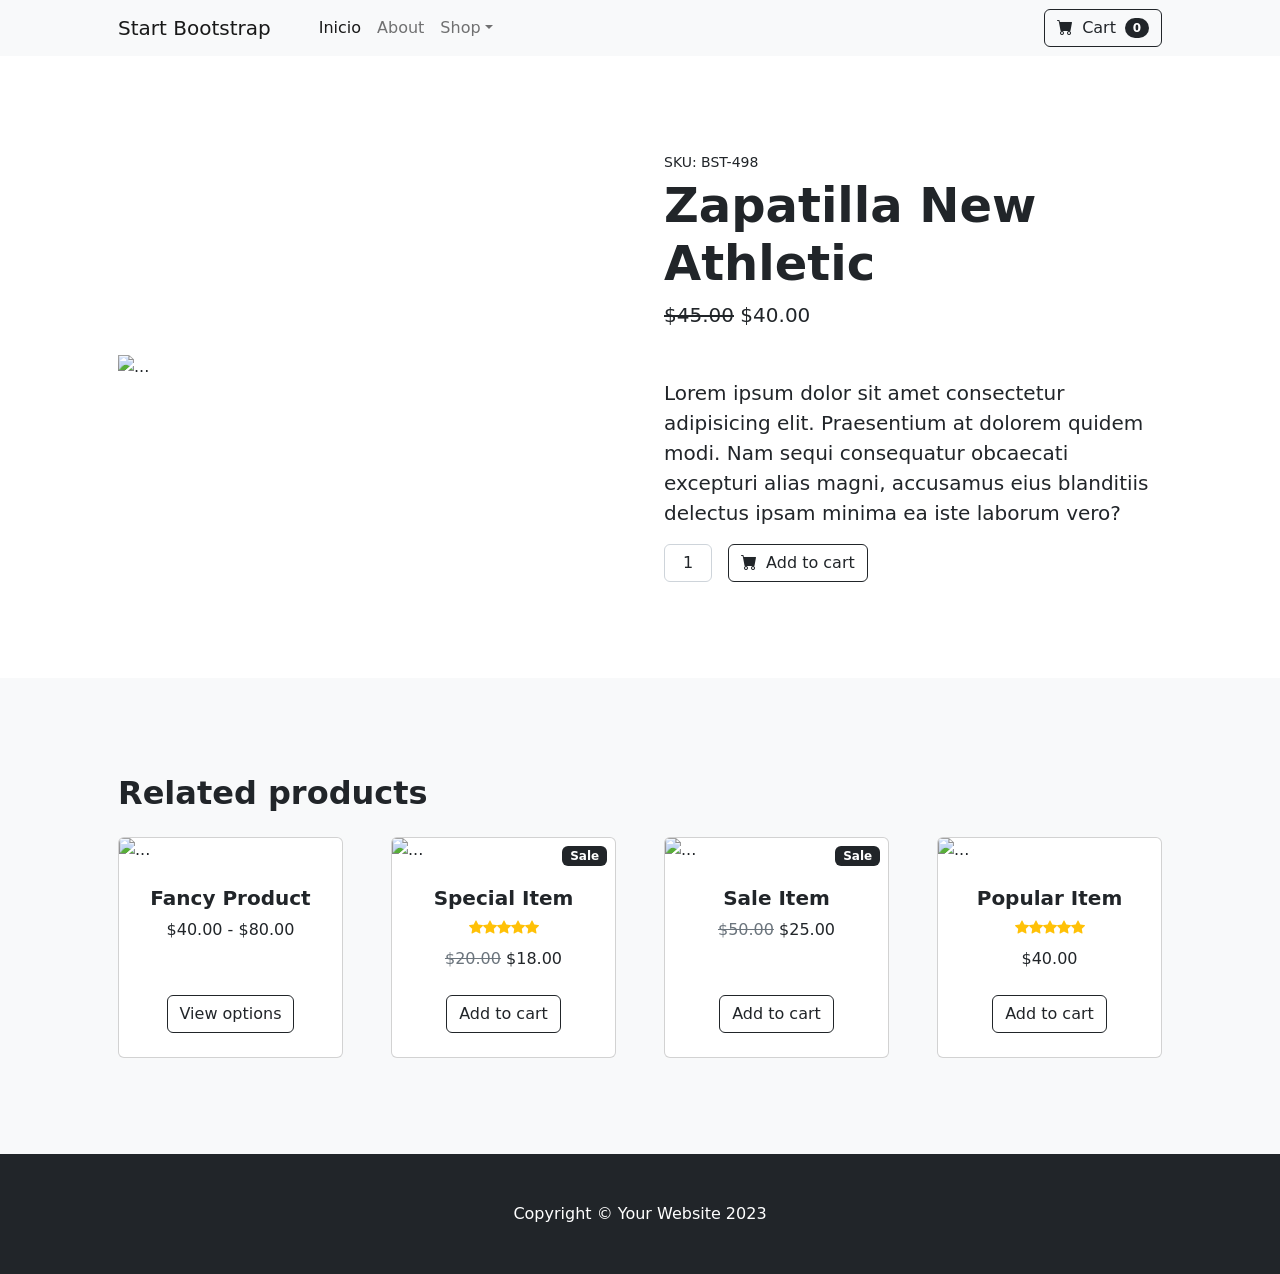
==== tarea3/index.html @ dd4fefee "sdfsfd" ====
<!doctype html>
<html lang="en">
  <head>
    <meta charset="utf-8" />
    <meta
      name="viewport"
      content="width=device-width, initial-scale=1, shrink-to-fit=no"
    />
    <meta name="description" content="" />
    <meta name="author" content="" />
    <title>Shop Item - Start Bootstrap Template</title>
    <!-- Favicon-->
    <link rel="icon" type="image/x-icon" href="assets/favicon.ico" />
    <!-- Bootstrap icons-->
    <link
      href="https://cdn.jsdelivr.net/npm/bootstrap-icons@1.5.0/font/bootstrap-icons.css"
      rel="stylesheet"
    />
    <!-- Core theme CSS (includes Bootstrap)-->
    <link href="css/styles.css" rel="stylesheet" />
  </head>
  <body>
    <!-- Navigation-->
    <nav class="navbar navbar-expand-lg navbar-light bg-light">
      <div class="container px-4 px-lg-5">
        <a class="navbar-brand" href="#!">Start Bootstrap</a>
        <button
          class="navbar-toggler"
          type="button"
          data-bs-toggle="collapse"
          data-bs-target="#navbarSupportedContent"
          aria-controls="navbarSupportedContent"
          aria-expanded="false"
          aria-label="Toggle navigation"
        >
          <span class="navbar-toggler-icon"></span>
        </button>
        <div class="collapse navbar-collapse" id="navbarSupportedContent">
          <ul class="navbar-nav me-auto mb-2 mb-lg-0 ms-lg-4">
            <li class="nav-item">
              <a
                class="nav-link active"
                aria-current="page"
                href="../index.html"
                >Inicio</a
              >
            </li>
            <li class="nav-item"><a class="nav-link" href="#!">About</a></li>
            <li class="nav-item dropdown">
              <a
                class="nav-link dropdown-toggle"
                id="navbarDropdown"
                href="#"
                role="button"
                data-bs-toggle="dropdown"
                aria-expanded="false"
                >Shop</a
              >
              <ul class="dropdown-menu" aria-labelledby="navbarDropdown">
                <li><a class="dropdown-item" href="#!">All Products</a></li>
                <li><hr class="dropdown-divider" /></li>
                <li><a class="dropdown-item" href="#!">Popular Items</a></li>
                <li><a class="dropdown-item" href="#!">New Arrivals</a></li>
              </ul>
            </li>
          </ul>
          <form class="d-flex">
            <button class="btn btn-outline-dark" type="submit">
              <i class="bi-cart-fill me-1"></i>
              Cart
              <span class="badge bg-dark text-white ms-1 rounded-pill">0</span>
            </button>
          </form>
        </div>
      </div>
    </nav>
    <!-- Product section-->
    <section class="py-5">
      <div class="container px-4 px-lg-5 my-5">
        <div class="row gx-4 gx-lg-5 align-items-center">
          <div class="col-md-6">
            <img
              class="card-img-top mb-5 mb-md-0"
              src="https://d13xymm0hzzbsd.cloudfront.net/1/20260810/17863935418574.webp"
              alt="..."
            />
          </div>
          <div class="col-md-6">
            <div class="small mb-1">SKU: BST-498</div>
            <h1 class="display-5 fw-bolder">Zapatilla New Athletic</h1>
            <div class="fs-5 mb-5">
              <span class="text-decoration-line-through">$45.00</span>
              <span>$40.00</span>
            </div>
            <p class="lead">
              Lorem ipsum dolor sit amet consectetur adipisicing elit.
              Praesentium at dolorem quidem modi. Nam sequi consequatur
              obcaecati excepturi alias magni, accusamus eius blanditiis
              delectus ipsam minima ea iste laborum vero?
            </p>
            <div class="d-flex">
              <input
                class="form-control text-center me-3"
                id="inputQuantity"
                type="num"
                value="1"
                style="max-width: 3rem"
              />
              <button class="btn btn-outline-dark flex-shrink-0" type="button">
                <i class="bi-cart-fill me-1"></i>
                Add to cart
              </button>
            </div>
          </div>
        </div>
      </div>
    </section>
    <!-- Related items section-->
    <section class="py-5 bg-light">
      <div class="container px-4 px-lg-5 mt-5">
        <h2 class="fw-bolder mb-4">Related products</h2>
        <div
          class="row gx-4 gx-lg-5 row-cols-2 row-cols-md-3 row-cols-xl-4 justify-content-center"
        >
          <div class="col mb-5">
            <div class="card h-100">
              <!-- Product image-->
              <img
                class="card-img-top"
                src="https://dummyimage.com/450x300/dee2e6/6c757d.jpg"
                alt="..."
              />
              <!-- Product details-->
              <div class="card-body p-4">
                <div class="text-center">
                  <!-- Product name-->
                  <h5 class="fw-bolder">Fancy Product</h5>
                  <!-- Product price-->
                  $40.00 - $80.00
                </div>
              </div>
              <!-- Product actions-->
              <div class="card-footer p-4 pt-0 border-top-0 bg-transparent">
                <div class="text-center">
                  <a class="btn btn-outline-dark mt-auto" href="#"
                    >View options</a
                  >
                </div>
              </div>
            </div>
          </div>
          <div class="col mb-5">
            <div class="card h-100">
              <!-- Sale badge-->
              <div
                class="badge bg-dark text-white position-absolute"
                style="top: 0.5rem; right: 0.5rem"
              >
                Sale
              </div>
              <!-- Product image-->
              <img
                class="card-img-top"
                src="https://dummyimage.com/450x300/dee2e6/6c757d.jpg"
                alt="..."
              />
              <!-- Product details-->
              <div class="card-body p-4">
                <div class="text-center">
                  <!-- Product name-->
                  <h5 class="fw-bolder">Special Item</h5>
                  <!-- Product reviews-->
                  <div
                    class="d-flex justify-content-center small text-warning mb-2"
                  >
                    <div class="bi-star-fill"></div>
                    <div class="bi-star-fill"></div>
                    <div class="bi-star-fill"></div>
                    <div class="bi-star-fill"></div>
                    <div class="bi-star-fill"></div>
                  </div>
                  <!-- Product price-->
                  <span class="text-muted text-decoration-line-through"
                    >$20.00</span
                  >
                  $18.00
                </div>
              </div>
              <!-- Product actions-->
              <div class="card-footer p-4 pt-0 border-top-0 bg-transparent">
                <div class="text-center">
                  <a class="btn btn-outline-dark mt-auto" href="#"
                    >Add to cart</a
                  >
                </div>
              </div>
            </div>
          </div>
          <div class="col mb-5">
            <div class="card h-100">
              <!-- Sale badge-->
              <div
                class="badge bg-dark text-white position-absolute"
                style="top: 0.5rem; right: 0.5rem"
              >
                Sale
              </div>
              <!-- Product image-->
              <img
                class="card-img-top"
                src="https://dummyimage.com/450x300/dee2e6/6c757d.jpg"
                alt="..."
              />
              <!-- Product details-->
              <div class="card-body p-4">
                <div class="text-center">
                  <!-- Product name-->
                  <h5 class="fw-bolder">Sale Item</h5>
                  <!-- Product price-->
                  <span class="text-muted text-decoration-line-through"
                    >$50.00</span
                  >
                  $25.00
                </div>
              </div>
              <!-- Product actions-->
              <div class="card-footer p-4 pt-0 border-top-0 bg-transparent">
                <div class="text-center">
                  <a class="btn btn-outline-dark mt-auto" href="#"
                    >Add to cart</a
                  >
                </div>
              </div>
            </div>
          </div>
          <div class="col mb-5">
            <div class="card h-100">
              <!-- Product image-->
              <img
                class="card-img-top"
                src="https://dummyimage.com/450x300/dee2e6/6c757d.jpg"
                alt="..."
              />
              <!-- Product details-->
              <div class="card-body p-4">
                <div class="text-center">
                  <!-- Product name-->
                  <h5 class="fw-bolder">Popular Item</h5>
                  <!-- Product reviews-->
                  <div
                    class="d-flex justify-content-center small text-warning mb-2"
                  >
                    <div class="bi-star-fill"></div>
                    <div class="bi-star-fill"></div>
                    <div class="bi-star-fill"></div>
                    <div class="bi-star-fill"></div>
                    <div class="bi-star-fill"></div>
                  </div>
                  <!-- Product price-->
                  $40.00
                </div>
              </div>
              <!-- Product actions-->
              <div class="card-footer p-4 pt-0 border-top-0 bg-transparent">
                <div class="text-center">
                  <a class="btn btn-outline-dark mt-auto" href="#"
                    >Add to cart</a
                  >
                </div>
              </div>
            </div>
          </div>
        </div>
      </div>
    </section>
    <!-- Footer-->
    <footer class="py-5 bg-dark">
      <div class="container">
        <p class="m-0 text-center text-white">
          Copyright &copy; Your Website 2023
        </p>
      </div>
    </footer>
    <!-- Bootstrap core JS-->
    <script src="https://cdn.jsdelivr.net/npm/bootstrap@5.2.3/dist/js/bootstrap.bundle.min.js"></script>
    <!-- Core theme JS-->
    <script src="js/scripts.js"></script>
  </body>
</html>
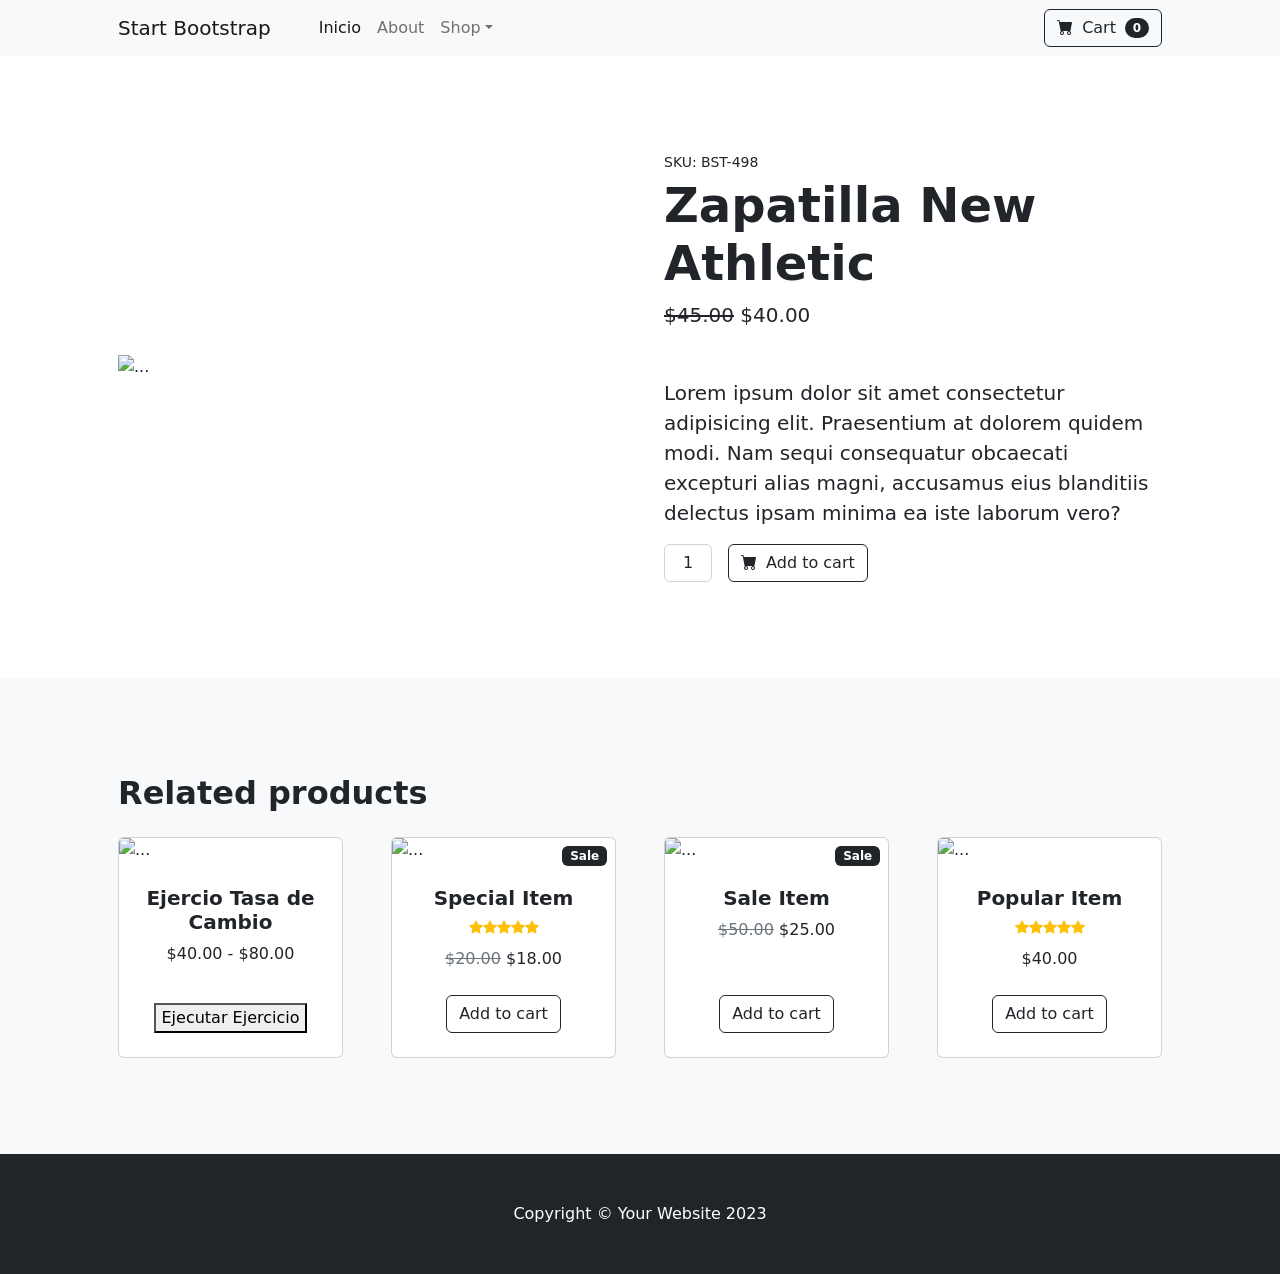
==== commit 31abd10d: "dfd" ====
--- a/tarea3/index.html
+++ b/tarea3/index.html
@@ -127,14 +127,14 @@
               <!-- Product image-->
               <img
                 class="card-img-top"
-                src="https://dummyimage.com/450x300/dee2e6/6c757d.jpg"
-                alt="..."
-              />
-              <!-- Product details-->
-              <div class="card-body p-4">
-                <div class="text-center">
-                  <!-- Product name-->
-                  <h5 class="fw-bolder">Fancy Product</h5>
+                src="https://encrypted-tbn0.gstatic.com/images?q=tbn:ANd9GcTa7dEWCkOrvPs71zN0GGWjCEen1nrt0FHJP4gJ-OOGUJ8T8i9fEjKJGBv_&s=10"
+                alt="..."
+              />
+              <!-- Product details-->
+              <div class="card-body p-4">
+                <div class="text-center">
+                  <!-- Product name-->
+                  <h5 class="fw-bolder">Ejercio Tasa de Cambio</h5>
                   <!-- Product price-->
                   $40.00 - $80.00
                 </div>
@@ -142,9 +142,7 @@
               <!-- Product actions-->
               <div class="card-footer p-4 pt-0 border-top-0 bg-transparent">
                 <div class="text-center">
-                  <a class="btn btn-outline-dark mt-auto" href="#"
-                    >View options</a
-                  >
+                  <button onclick="ejercio01()">Ejecutar Ejercicio</button>
                 </div>
               </div>
             </div>
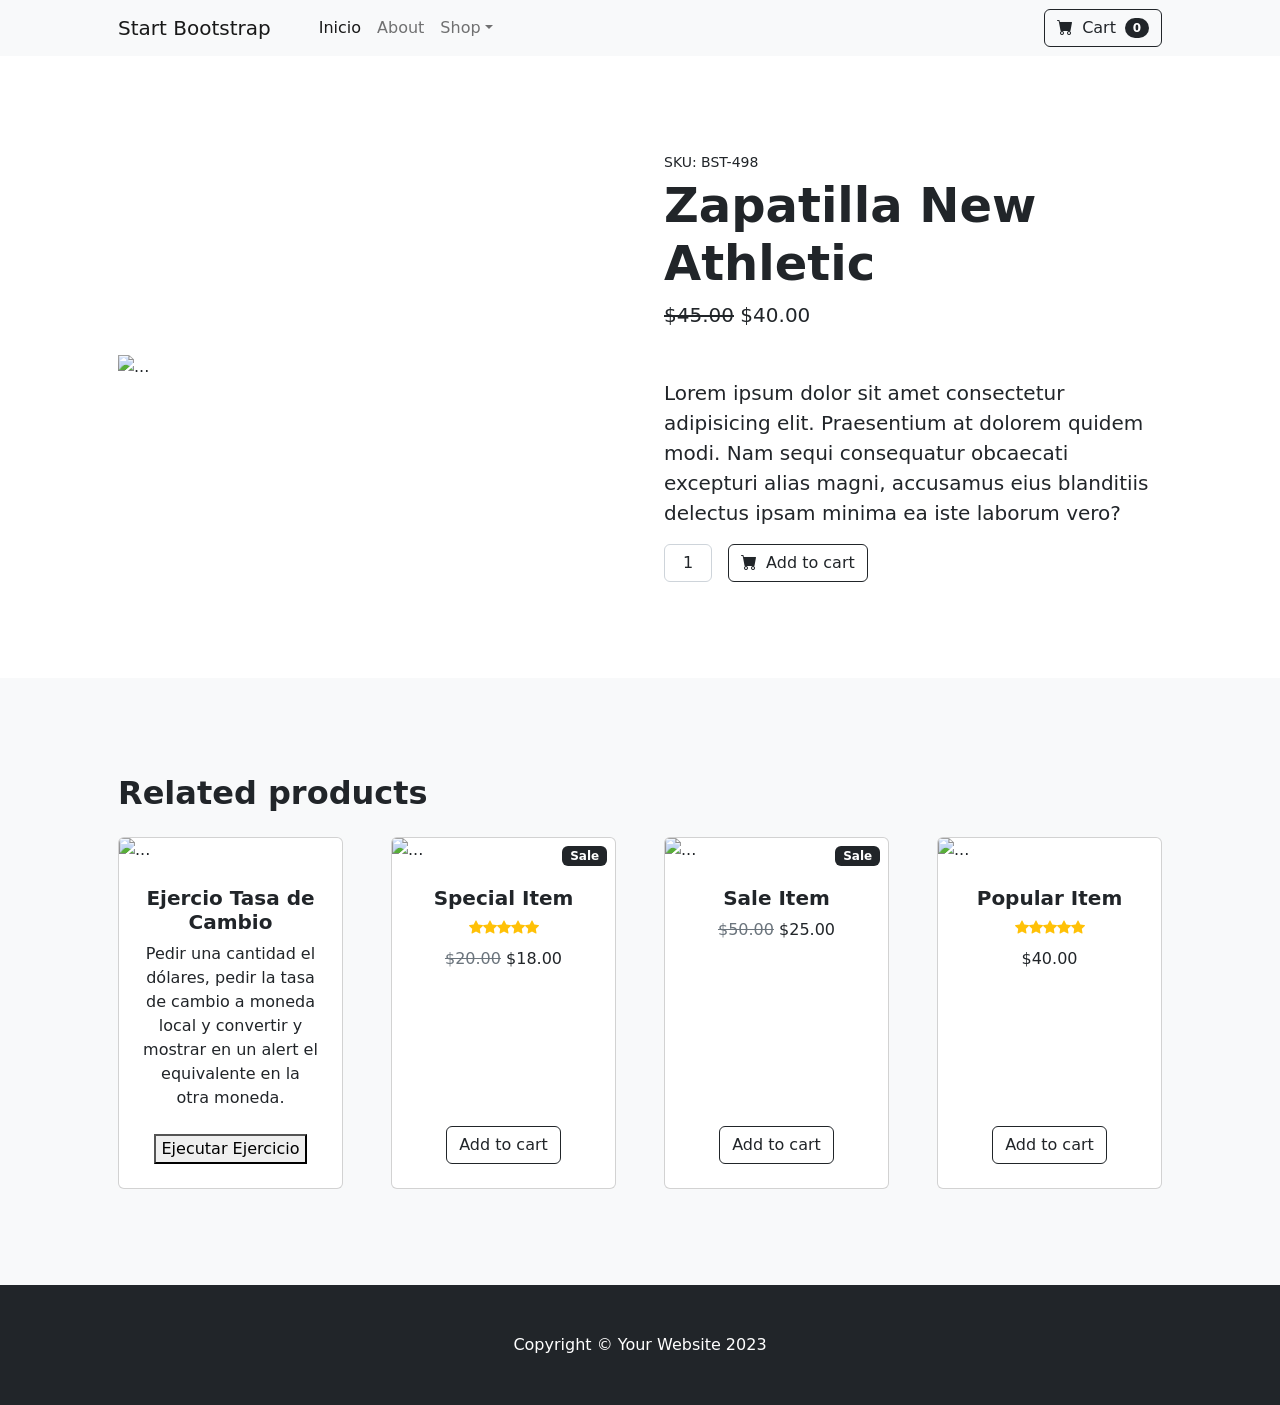
==== commit 5e7cbb5d: "d" ====
--- a/tarea3/index.html
+++ b/tarea3/index.html
@@ -136,7 +136,7 @@
                   <!-- Product name-->
                   <h5 class="fw-bolder">Ejercio Tasa de Cambio</h5>
                   <!-- Product price-->
-                  $40.00 - $80.00
+                  Pedir una cantidad el dólares, pedir la tasa de cambio a moneda local y convertir y mostrar en un alert el equivalente en la otra moneda.
                 </div>
               </div>
               <!-- Product actions-->
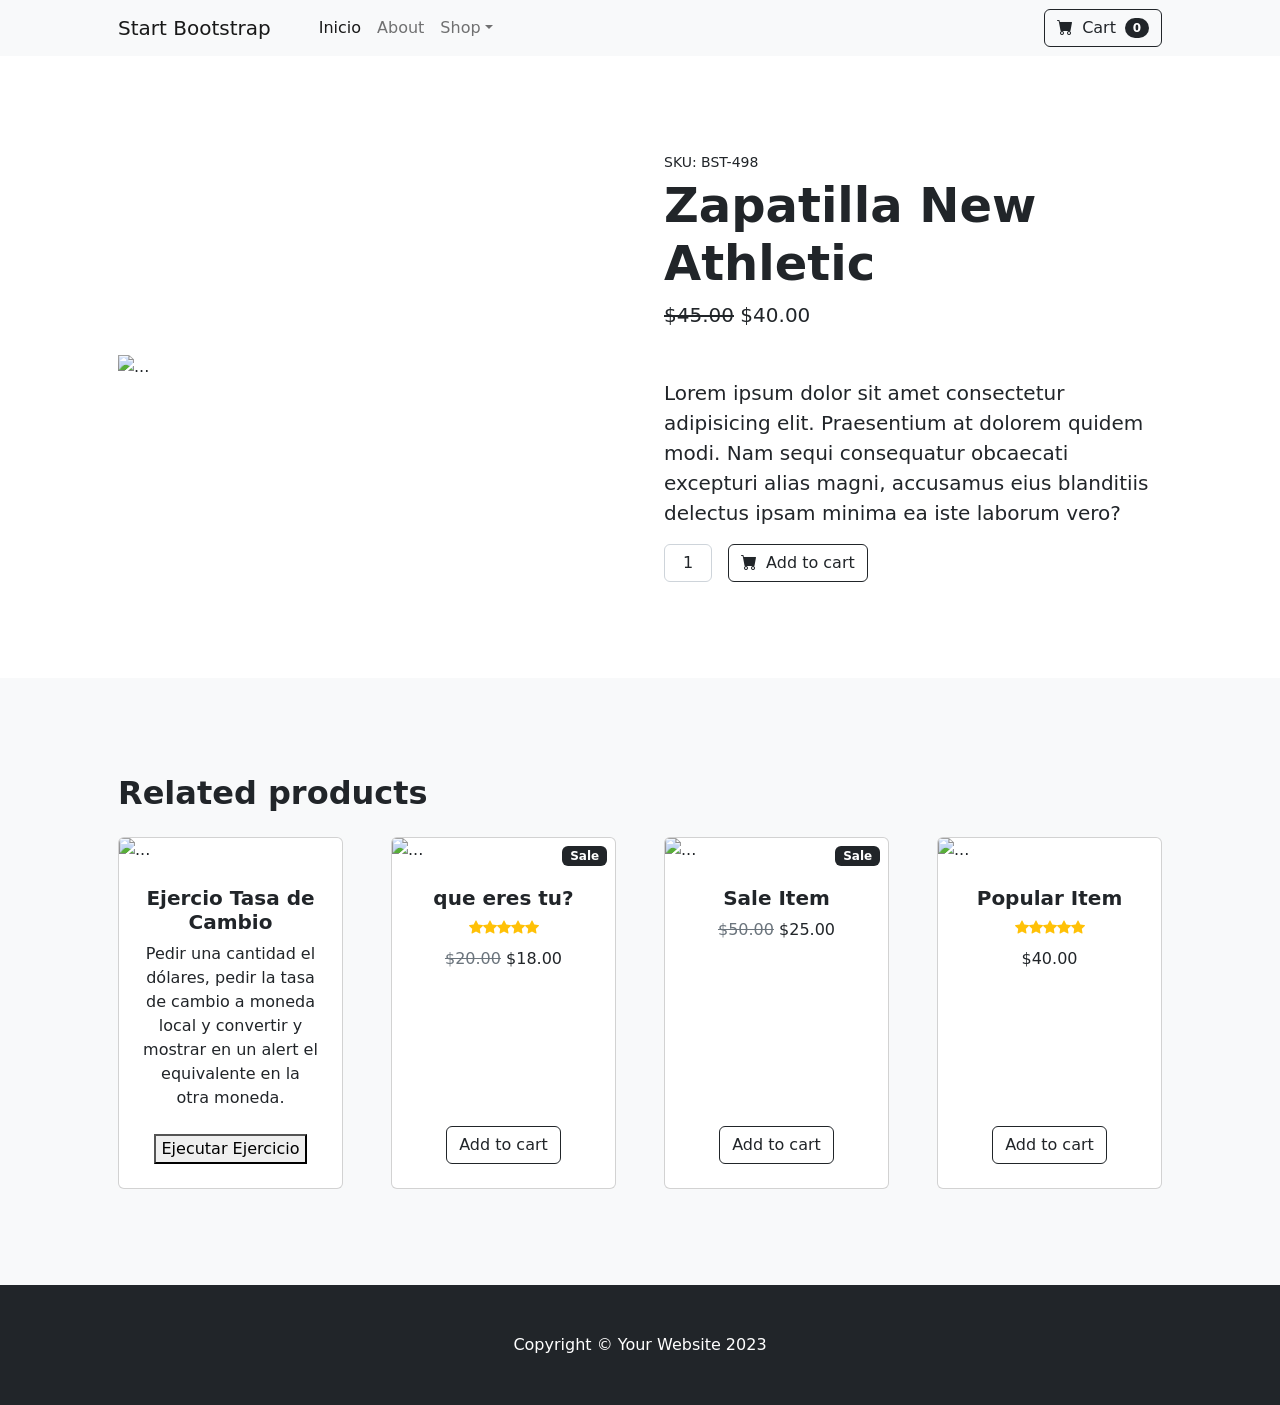
==== commit 8644ee26: "169" ====
--- a/tarea3/index.html
+++ b/tarea3/index.html
@@ -166,7 +166,7 @@
               <div class="card-body p-4">
                 <div class="text-center">
                   <!-- Product name-->
-                  <h5 class="fw-bolder">Special Item</h5>
+                  <h5 class="fw-bolder">que eres tu?</h5>
                   <!-- Product reviews-->
                   <div
                     class="d-flex justify-content-center small text-warning mb-2"
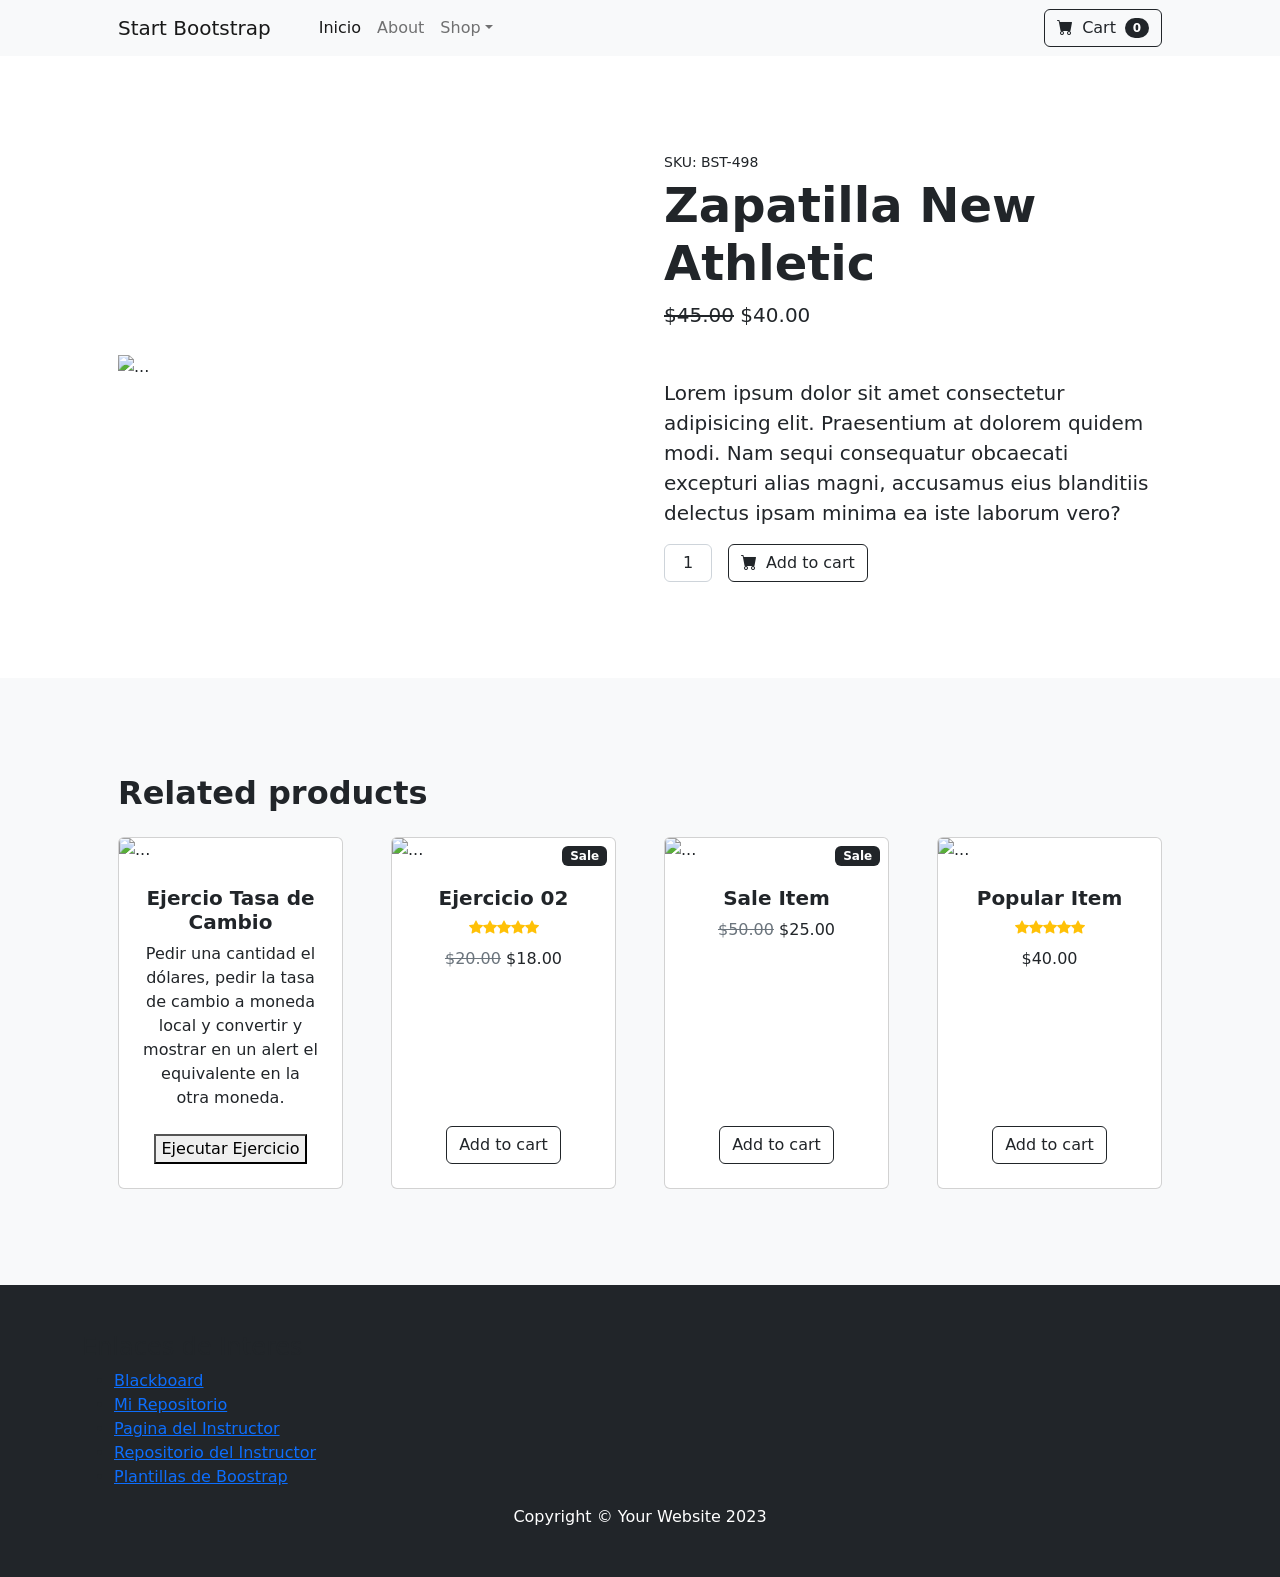
==== commit 44197d53: "footer" ====
--- a/tarea3/index.html
+++ b/tarea3/index.html
@@ -166,7 +166,7 @@
               <div class="card-body p-4">
                 <div class="text-center">
                   <!-- Product name-->
-                  <h5 class="fw-bolder">que eres tu?</h5>
+                  <h5 class="fw-bolder">Ejercicio 02</h5>
                   <!-- Product reviews-->
                   <div
                     class="d-flex justify-content-center small text-warning mb-2"
@@ -273,7 +273,23 @@
     </section>
     <!-- Footer-->
     <footer class="py-5 bg-dark">
+
       <div class="container">
+        <h4>Enlaces de Interes</h4>
+      <ul>
+        <li>
+          <a href="https://senati.blackboard.com/" target="_blank"
+            >Blackboard</a
+          >
+        </li>
+        <li><a href="#" target="_blank">Mi Repositorio</a></li>
+        <li><a href="https://arnoldbgq.github.io/cursofrontend/">Pagina del Instructor</a></li>
+        <li><a href="https://github.com/arnoldbgq/cursofrontend/tree/main" target="_blank">Repositorio del Instructor</a></li>
+         <li><a href="https://startbootstrap.com/?showPro=false&showAngular=false&showVue=false" target="_blank">Plantillas de Boostrap</a></li>
+
+      </ul>
+
+
         <p class="m-0 text-center text-white">
           Copyright &copy; Your Website 2023
         </p>
